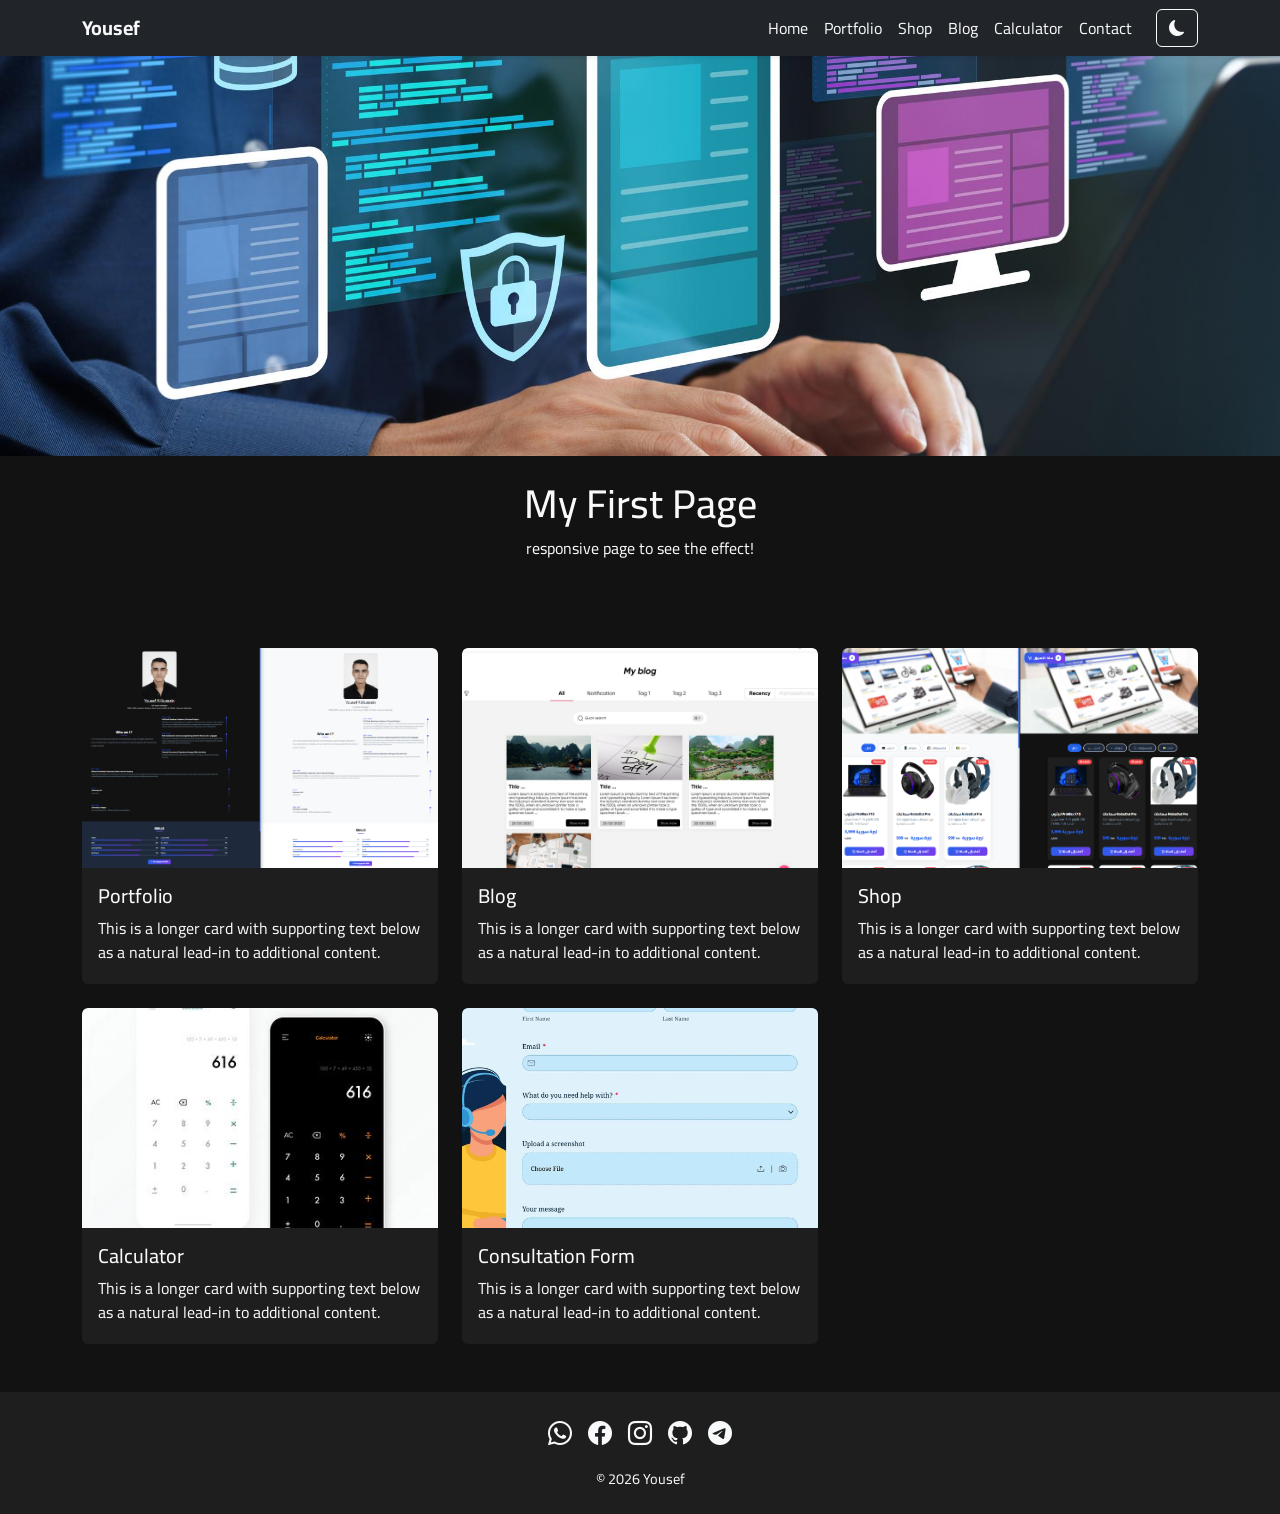
==== index.html @ 1d3c2de5 "initial commit" ====
<!DOCTYPE html>
<html lang="en" >
<head>
  <meta charset="UTF-8" />
  <meta name="viewport" content="width=device-width, initial-scale=1.0" />
  <title>مشروعي التفاعلي - الرئيسية</title>
  <meta name="description" content="مشروع ويب تفاعلي متجاوب يتضمن 5 صفحات متنوعة مبنية بـ HTML5 CSS3 Bootstrap JavaScript" />
  <link href="https://cdn.jsdelivr.net/npm/bootstrap@5.3.8/dist/css/bootstrap.min.css" rel="stylesheet">
  <link rel="stylesheet" href="https://cdn.jsdelivr.net/npm/bootstrap-icons@1.11.3/font/bootstrap-icons.css">
  <link rel="stylesheet" href="css/style.css">
  <link rel="stylesheet" href="css/stylelastProject.css">
  <script src="https://cdn.jsdelivr.net/npm/bootstrap@5.3.8/dist/js/bootstrap.bundle.min.js"></script>

  <style>
    .hero-section {
    height: 400px;
    min-height: 300px;  
    background-image: url('cards/index1.jfif');
    background-size: cover;
    background-position: center;
    background-repeat: no-repeat;
    /* filter: blur(2px); */
}
  </style>
</head>
<body>

<!-- Navbar -->
<nav id="navbar" class="navbar navbar-expand-sm navbar-dark sticky-top shadow-sm bg-info bg-dark">
  <div class="container">
    <a class="navbar-brand fw-bold" href="#">Yousef</a>
    <button class="navbar-toggler" type="button" data-bs-toggle="collapse" data-bs-target="#navbarNav">
      <span class="navbar-toggler-icon"></span>
    </button>
    <div class="collapse navbar-collapse" id="navbarNav">
      <ul class="navbar-nav ms-auto align-items-center">
        <li class="nav-item">
          <a class="nav-link active" href="index.html">Home</a>
        </li>
        <li class="nav-item">
          <a class="nav-link" href="portfolio.html">Portfolio</a>
        </li>
        <li class="nav-item">
          <a class="nav-link" href="shop.html">Shop</a>
        </li>
        <li class="nav-item">
          <a class="nav-link" href="blog.html">Blog</a>
        </li>
        <li class="nav-item">
          <a class="nav-link" href="calculator.html">Calculator</a>
        </li>
        <li class="nav-item">
          <a class="nav-link" href="contact.html">Contact</a>
        </li>
        <li class="nav-item ms-3">
          <button id="themeBtn" class="btn btn-outline-light">
            <i class="bi bi-moon-fill"></i>
          </button>
        </li>
      </ul>
    </div>

  </div>
</nav>





<div class="hero-section"></div>
<div class="container-fluid p-4  text-center">
  <h1>My First Page</h1>
  <p> responsive page to see the effect!</p> 
</div>


<div class="container mt-5">
<div class="row row-cols-1 row-cols-md-3 row-cols-sm-1  g-4">
<div class="col">
    <a href="portfolio.html" target="_blank" class="text-decoration-none text-dark">
        <div class="card card-hover">
            <img src="cards/cv.png" class="card-img-top" alt="...">
            <div class="card-body">
                <h5 class="card-title">Portfolio</h5>
                <p class="card-text">
                    This is a longer card with supporting text below as a natural lead-in
                    to additional content.
                </p>
            </div>
        </div>
    </a>
</div>
<div class="col">
    <a href="blog.html" target="_blank" class="text-decoration-none text-dark">
        <div class="card card-hover">
            <img src="cards/myblog.jfif" class="card-img-top" alt="...">
            <div class="card-body">
                <h5 class="card-title">Blog</h5>
                <p class="card-text">
                    This is a longer card with supporting text below as a natural lead-in
                    to additional content.
                </p>
            </div>
        </div>
    </a>
</div>
<div class="col">
    <a href="shop.html" target="_blank" class="text-decoration-none text-dark">
        <div class="card card-hover">
            <img src="cards/shop.png" class="card-img-top" alt="...">
            <div class="card-body">
                <h5 class="card-title">Shop</h5>
                <p class="card-text">
                    This is a longer card with supporting text below as a natural lead-in
                    to additional content.
                </p>
            </div>
        </div>
    </a>
</div>
<div class="col">
    <a href="calculator.html" target="_blank" class="text-decoration-none text-dark">
        <div class="card card-hover">
            <img src="cards/calculatort.jfif" class="card-img-top" alt="...">
            <div class="card-body">
                <h5 class="card-title">Calculator</h5>
                <p class="card-text">
                    This is a longer card with supporting text below as a natural lead-in
                    to additional content.
                </p>
            </div>
        </div>
    </a>
</div>
<div class="col">
    <a href="contact.html" target="_blank" class="text-decoration-none text-dark">
        <div class="card card-hover">
            <img src="cards/cotact for suport.jfif" class="card-img-top" alt="...">

            <div class="card-body">
                <h5 class="card-title">Consultation Form</h5>
                <p class="card-text">
                    This is a longer card with supporting text below as a natural lead-in
                    to additional content.
                </p>
            </div>
        </div>
    </a>
</div>

</div>
</div>



<!-- FOOTER -->
<footer class="mt-5 p-4 text-center">
  <div class="container">
    <div class="d-flex justify-content-center gap-3 mb-3">
      <a href="https://wa.me/+963 962892388" target="_blank" class="text-decoration-none text-reset fs-4">
        <i class="bi bi-whatsapp"></i>
      </a>
      <a href="https://www.facebook.com/yousef.alhussein.965401/?viewas=&should_open_composer=false&show_switched_toast=false&show_invite_to_follow=false&show_switched_tooltip=false&show_podcast_settings=false&show_community_review_changes=false&show_community_rollback=false&show_follower_visibility_disclosure=false&bypass_exit_warning=true&locale=ar_AR" target="_blank" class="text-decoration-none text-reset fs-4">
        <i class="bi bi-facebook"></i>
      </a>
      <a href="https://www.instagram.com/yousef_alhussei/" target="_blank" class="text-decoration-none text-reset fs-4">
        <i class="bi bi-instagram"></i>
      </a>
      <a href="https://github.com/yousefAlhussein" target="_blank" class="text-decoration-none text-reset fs-4">
        <i class="bi bi-github"></i>
      </a>
      <a href="https://t.me/YousefAl7ussein" target="_blank" class="text-decoration-none text-reset fs-4">
        <i class="bi bi-telegram"></i>
      </a>
    </div>

    <p class="mb-0">© 2026 Yousef</p>
  </div>
</footer>





  <script src="js/interaction.js"></script>

</body>
</html>
---- css/style.css ----
/* ===================== */
/* صورة وهمية */
/* ===================== */
.fakeimg {
    height: 200px;
    background: #aaa;
}

/* ===================== */
/* كارد مع تأثير hover */
/* ===================== */
.card-hover {
    overflow: hidden;
    transition: all 0.3s ease;
    cursor: pointer;
}

.card-hover:hover {
    transform: translateY(-8px) scale(1.04);
    box-shadow: 0 20px 40px rgba(0,0,0,0.2);
}

.card-hover img {
    transition: transform 0.4s ease;
}

.card-hover:hover img {
    transform: scale(1.08);
}

/* شريط أسفل الكارد عند hover */
.card::after {
    content: "";
    display: block;
    height: 4px;
    width: 0;
    background: #0d6efd;
    transition: width 0.3s ease;
}

.card:hover::after {
    width: 100%;
}

/* شكل الكارد */
.card {
    height: 100%;
    display: flex;
    flex-direction: column;
    border: none;
    overflow: hidden;
}

/* الصور داخل الكارد */
.card img {
    height: 220px;      /* نفس ارتفاع جميع الصور */
    object-fit: cover;  /* قص الصورة لتناسب الإطار */
}

/* جسم الكارد */
.card-body {
    display: flex;
    flex-direction: column;
    flex-grow: 1;
}

/* ===================== */
/* انتقال سلس لكل العناصر المهمة */
/* ===================== */
html, body {
    margin: 0;
    display: flex;
    flex-direction: column;
}

body, .card, .card-body, h1, p, .nav-link, .navbar-brand {
    transition: all 0.3s ease;
}
footer a:hover , nav a:hover {
  text-shadow: 2px 2px 8px rgba(13, 110, 253, 0.7); /* أزرق Bootstrap */
  transition: all 0.3s ease;
  transform: scale(1.2);
}

/* المحتوى يأخذ المساحة المتبقية */
.main-content {
    flex: 1;
}

/* ===================== */
/* الوضع النهاري */
/* ===================== */
.light-mode {
    background-color: #f8f9fa;
    color: #212529;
}

.light-mode .card {
    background-color: #ffffff;
    color: #212529;
}

.light-mode .card .card-body {
    background-color: #ffffff;
    color: #212529;
}

.light-mode .nav-link,
.light-mode .navbar-brand {
    color: #212529 !important;
}

/* الفوتر النهاري */
.light-mode footer {
    background-color: #f8f9fa;
    color: #212529;
}

/* ===================== */
/* الوضع الليلي */
/* ===================== */
.dark-mode {
    background-color: #121212;
    color: #f8f9fa;
}

.dark-mode .card {
    background-color: #1e1e1e;
    color: #f8f9fa;
}

.dark-mode .card .card-body {
    background-color: #1e1e1e;
    color: #f8f9fa;
}

.dark-mode .nav-link,
.dark-mode .navbar-brand {
    color: #f8f9fa !important;
}

/* الفوتر الليلي */
.dark-mode footer {
    background-color: #1e1e1e;
    color: #f8f9fa;
}

/* ===================== */
/* الفوتر */
/* ===================== */
footer {
    padding: 1rem 0;
    text-align: center;
    transition: all 0.3s ease;
    margin-top: auto;
}
---- css/stylelastProject.css ----
/* ===== FONTS ===== */
@import url('https://fonts.googleapis.com/css2?family=Cairo:wght@300;400;600;700;900&family=Tajawal:wght@300;400;500;700&display=swap');

/* ===== CSS VARIABLES ===== */
:root {
  --primary: #2563eb;
  --primary-dark: #1d4ed8;
  --secondary: #7c3aed;
  --accent: #f59e0b;
  --success: #10b981;
  --danger: #ef4444;
  --dark-bg: #0f172a;
  --dark-card: #1e293b;
  --dark-border: #334155;
  --light-bg: #f8fafc;
  --light-card: #ffffff;
  --text-dark: #1e293b;
  --text-muted: #64748b;
  --border-radius: 12px;
  --shadow: 0 4px 20px rgba(0, 0, 0, 0.08);
  --shadow-hover: 0 8px 30px rgba(37, 99, 235, 0.2);
  --transition: all 0.3s cubic-bezier(0.4, 0, 0.2, 1);
}

/* ===== DARK MODE VARIABLES ===== */
body.dark-mode {
  --light-bg: #0f172a;
  --light-card: #1e293b;
  --text-dark: #f1f5f9;
  --text-muted: #94a3b8;
  --shadow: 0 4px 20px rgba(0, 0, 0, 0.3);
}

/* ===== GLOBAL ===== */
* { box-sizing: border-box; }

body {
  font-family: 'Cairo', 'Tajawal', sans-serif;
  background-color: var(--light-bg);
  color: var(--text-dark);
  transition: var(--transition);
  direction: ltr;
}

/* ===== NAVBAR ===== */
.navbar-custom {
  background: linear-gradient(135deg, var(--primary) 0%, var(--secondary) 100%);
  box-shadow: 0 2px 20px rgba(37, 99, 235, 0.3);
  padding: 12px 0;
}

.navbar-custom .navbar-brand {
  font-weight: 900;
  font-size: 1.4rem;
  color: #fff !important;
  letter-spacing: -0.5px;
}

.navbar-custom .nav-link {
  color: rgba(255,255,255,0.85) !important;
  font-weight: 600;
  padding: 6px 14px !important;
  border-radius: 8px;
  transition: var(--transition);
  margin: 0 2px;
}

.navbar-custom .nav-link:hover,
.navbar-custom .nav-link.active {
  color: #fff !important;
  background: rgba(255,255,255,0.15);
}

.navbar-toggler {
  border-color: rgba(255,255,255,0.5) !important;
}

.navbar-toggler-icon {
  filter: invert(1);
}

/* ===== HERO SECTION ===== */
.hero-section {
  background: linear-gradient(135deg, var(--primary) 0%, var(--secondary) 100%);
  color: white;
  padding: 80px 0;
  position: relative;
  overflow: hidden;
}

.hero-section::before {
  content: '';
  position: absolute;
  top: -50%;
  left: -50%;
  width: 200%;
  height: 200%;
  background: radial-gradient(circle, rgba(255,255,255,0.05) 0%, transparent 60%);
  animation: pulse 8s ease-in-out infinite;
}

@keyframes pulse {
  0%, 100% { transform: scale(1); }
  50% { transform: scale(1.1); }
}

/* ===== CARDS ===== */
.card-custom {
  background: var(--light-card);
  border: none;
  border-radius: var(--border-radius);
  box-shadow: var(--shadow);
  transition: var(--transition);
  overflow: hidden;
}

.card-custom:hover {
  transform: translateY(-4px);
  box-shadow: var(--shadow-hover);
}

/* ===== BUTTONS ===== */
.btn-primary-custom {
  background: linear-gradient(135deg, var(--primary), var(--secondary));
  border: none;
  border-radius: 8px;
  color: white;
  font-weight: 700;
  padding: 10px 24px;
  transition: var(--transition);
}

.btn-primary-custom:hover {
  transform: translateY(-2px);
  box-shadow: 0 6px 20px rgba(37, 99, 235, 0.4);
  color: white;
}

/* ===== SECTION TITLES ===== */
.section-title {
  font-weight: 900;
  font-size: 2rem;
  color: var(--text-dark);
  margin-bottom: 8px;
}

.section-subtitle {
  color: var(--text-muted);
  font-size: 1rem;
  margin-bottom: 40px;
}

.title-underline {
  width: 60px;
  height: 4px;
  background: linear-gradient(90deg, var(--primary), var(--secondary));
  border-radius: 2px;
  margin: 8px auto 20px;
}

/* ===== FOOTER ===== */
footer {
  background: var(--dark-bg);
  color: #94a3b8;
  padding: 30px 0;
  margin-top: 60px;
  font-size: 0.9rem;
}

footer a {
  color: #60a5fa;
  text-decoration: none;
}

/* ===== DARK MODE TOGGLE ===== */
.dark-toggle-btn {
  background: rgba(255,255,255,0.15);
  border: 1px solid rgba(255,255,255,0.3);
  color: white;
  border-radius: 50px;
  padding: 6px 14px;
  cursor: pointer;
  font-size: 0.85rem;
  transition: var(--transition);
}

.dark-toggle-btn:hover {
  background: rgba(255,255,255,0.25);
}

/* ===== BADGE ===== */
.badge-custom {
  background: linear-gradient(135deg, var(--primary), var(--secondary));
  color: white;
  border-radius: 50px;
  padding: 4px 12px;
  font-size: 0.75rem;
  font-weight: 700;
}

/* ===== INPUTS ===== */
.form-control-custom {
  border: 2px solid #e2e8f0;
  border-radius: 10px;
  padding: 12px 16px;
  font-family: 'Cairo', sans-serif;
  transition: var(--transition);
  background: var(--light-card);
  color: var(--text-dark);
}

.form-control-custom:focus {
  border-color: var(--primary);
  box-shadow: 0 0 0 3px rgba(37, 99, 235, 0.1);
  outline: none;
}

/* ===== ANIMATIONS ===== */
@keyframes fadeInUp {
  from { opacity: 0; transform: translateY(20px); }
  to { opacity: 1; transform: translateY(0); }
}

.fade-in-up {
  animation: fadeInUp 0.6s ease forwards;
}

/* ===== SCROLLBAR ===== */
::-webkit-scrollbar { width: 6px; }
::-webkit-scrollbar-track { background: var(--light-bg); }
::-webkit-scrollbar-thumb { background: var(--primary); border-radius: 3px; }

/* ===== RESPONSIVE ===== */
@media (max-width: 768px) {
  .hero-section { padding: 50px 0; }
  .section-title { font-size: 1.5rem; }
}
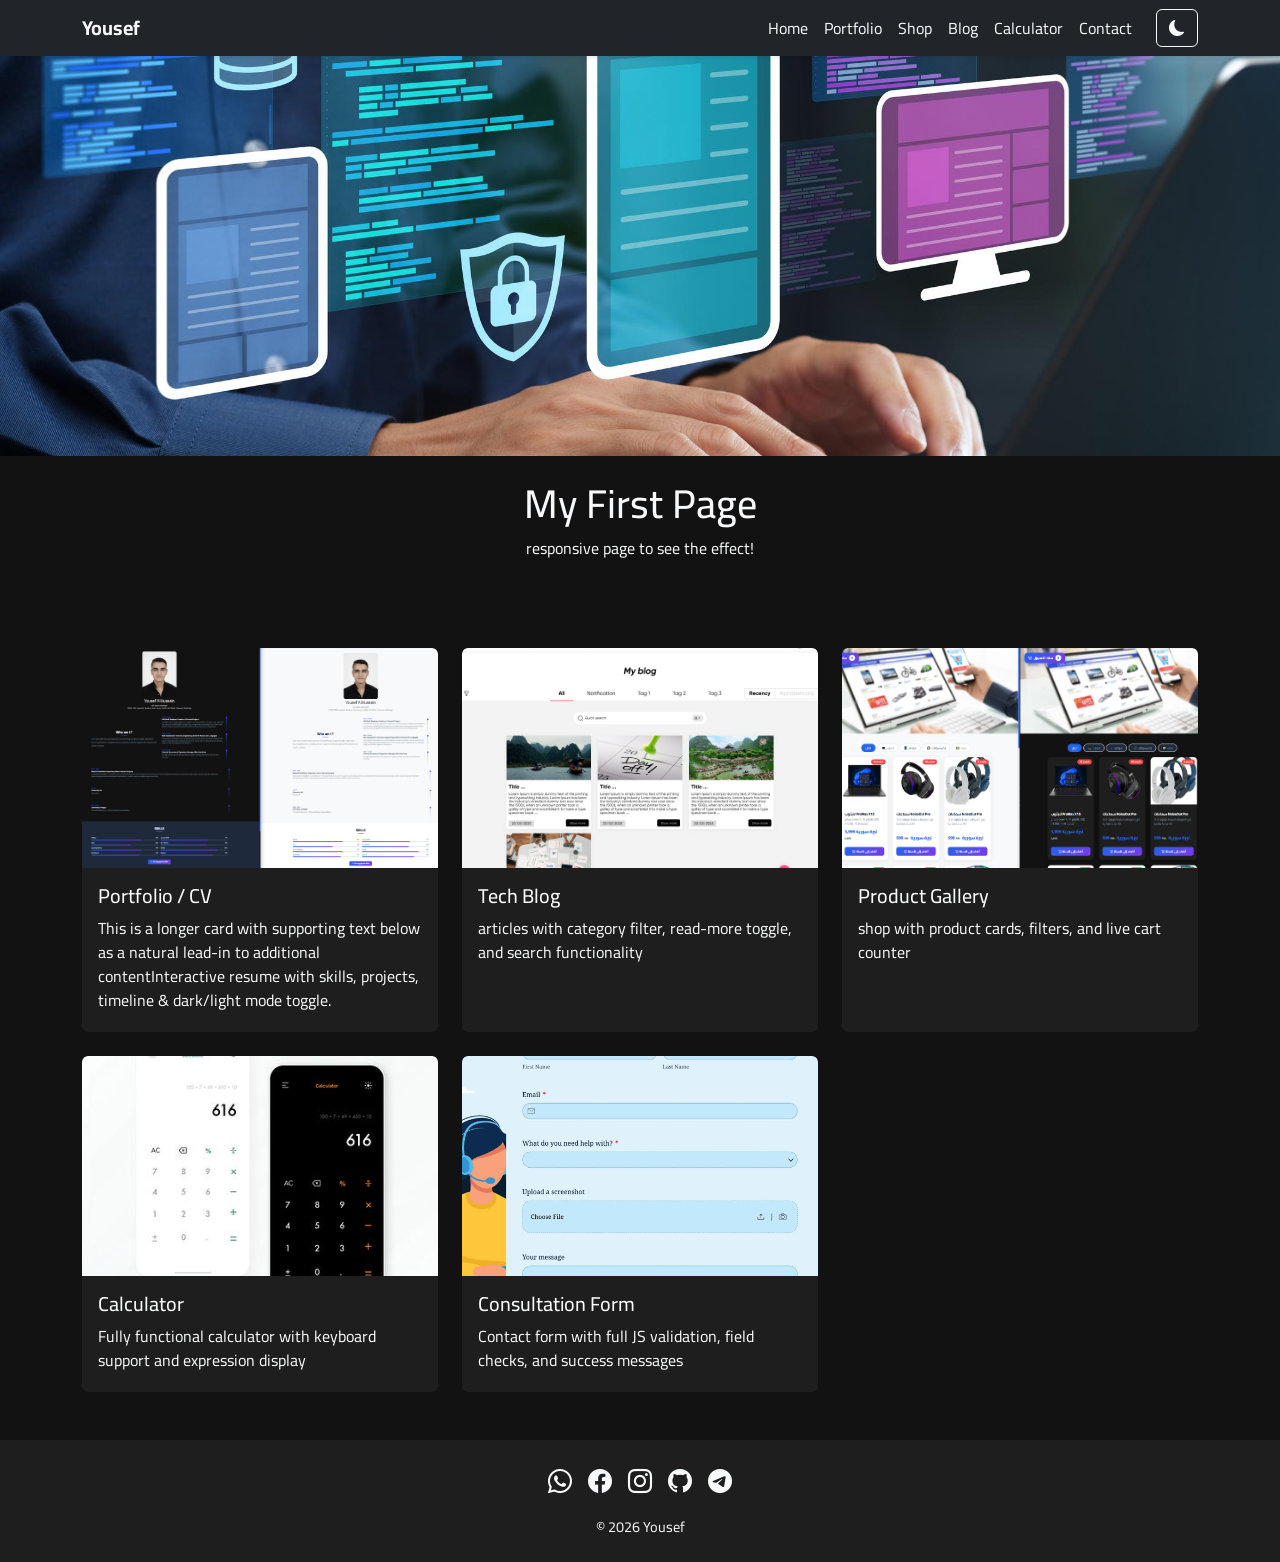
==== commit 9d993869: "update card in index page" ====
--- a/index.html
+++ b/index.html
@@ -81,10 +81,10 @@
         <div class="card card-hover">
             <img src="cards/cv.png" class="card-img-top" alt="...">
             <div class="card-body">
-                <h5 class="card-title">Portfolio</h5>
+                <h5 class="card-title">Portfolio / CV</h5>
                 <p class="card-text">
                     This is a longer card with supporting text below as a natural lead-in
-                    to additional content.
+                    to additional contentInteractive resume with skills, projects, timeline & dark/light mode toggle.
                 </p>
             </div>
         </div>
@@ -95,10 +95,9 @@
         <div class="card card-hover">
             <img src="cards/myblog.jfif" class="card-img-top" alt="...">
             <div class="card-body">
-                <h5 class="card-title">Blog</h5>
+                <h5 class="card-title">Tech Blog</h5>
                 <p class="card-text">
-                    This is a longer card with supporting text below as a natural lead-in
-                    to additional content.
+                    articles with category filter, read-more toggle, and search functionality
                 </p>
             </div>
         </div>
@@ -109,10 +108,9 @@
         <div class="card card-hover">
             <img src="cards/shop.png" class="card-img-top" alt="...">
             <div class="card-body">
-                <h5 class="card-title">Shop</h5>
+                <h5 class="card-title">Product Gallery</h5>
                 <p class="card-text">
-                    This is a longer card with supporting text below as a natural lead-in
-                    to additional content.
+                    shop with product cards, filters, and live cart counter
                 </p>
             </div>
         </div>
@@ -125,8 +123,7 @@
             <div class="card-body">
                 <h5 class="card-title">Calculator</h5>
                 <p class="card-text">
-                    This is a longer card with supporting text below as a natural lead-in
-                    to additional content.
+                    Fully functional calculator with keyboard support and expression display
                 </p>
             </div>
         </div>
@@ -140,8 +137,7 @@
             <div class="card-body">
                 <h5 class="card-title">Consultation Form</h5>
                 <p class="card-text">
-                    This is a longer card with supporting text below as a natural lead-in
-                    to additional content.
+                    Contact form with full JS validation, field checks, and success messages
                 </p>
             </div>
         </div>
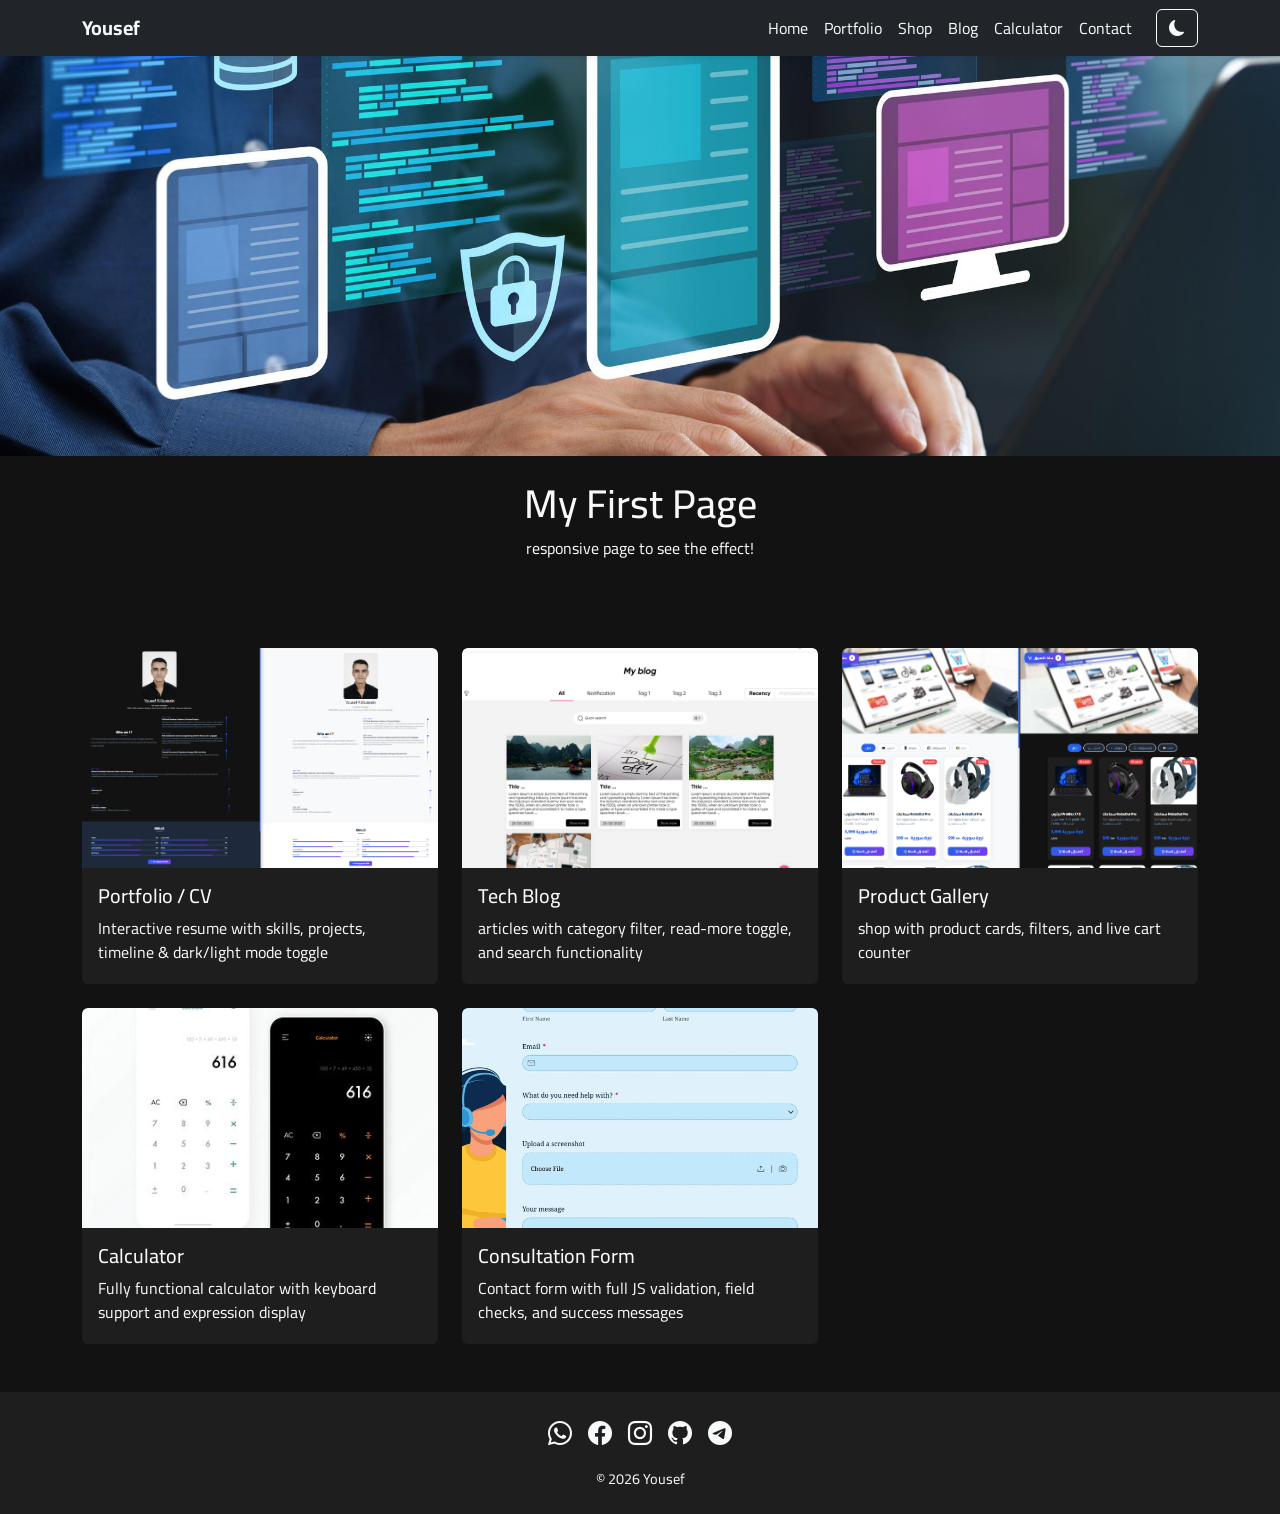
==== commit d11644e6: "updat CV in index page" ====
--- a/index.html
+++ b/index.html
@@ -83,8 +83,7 @@
             <div class="card-body">
                 <h5 class="card-title">Portfolio / CV</h5>
                 <p class="card-text">
-                    This is a longer card with supporting text below as a natural lead-in
-                    to additional contentInteractive resume with skills, projects, timeline & dark/light mode toggle.
+                    Interactive resume with skills, projects, timeline & dark/light mode toggle
                 </p>
             </div>
         </div>
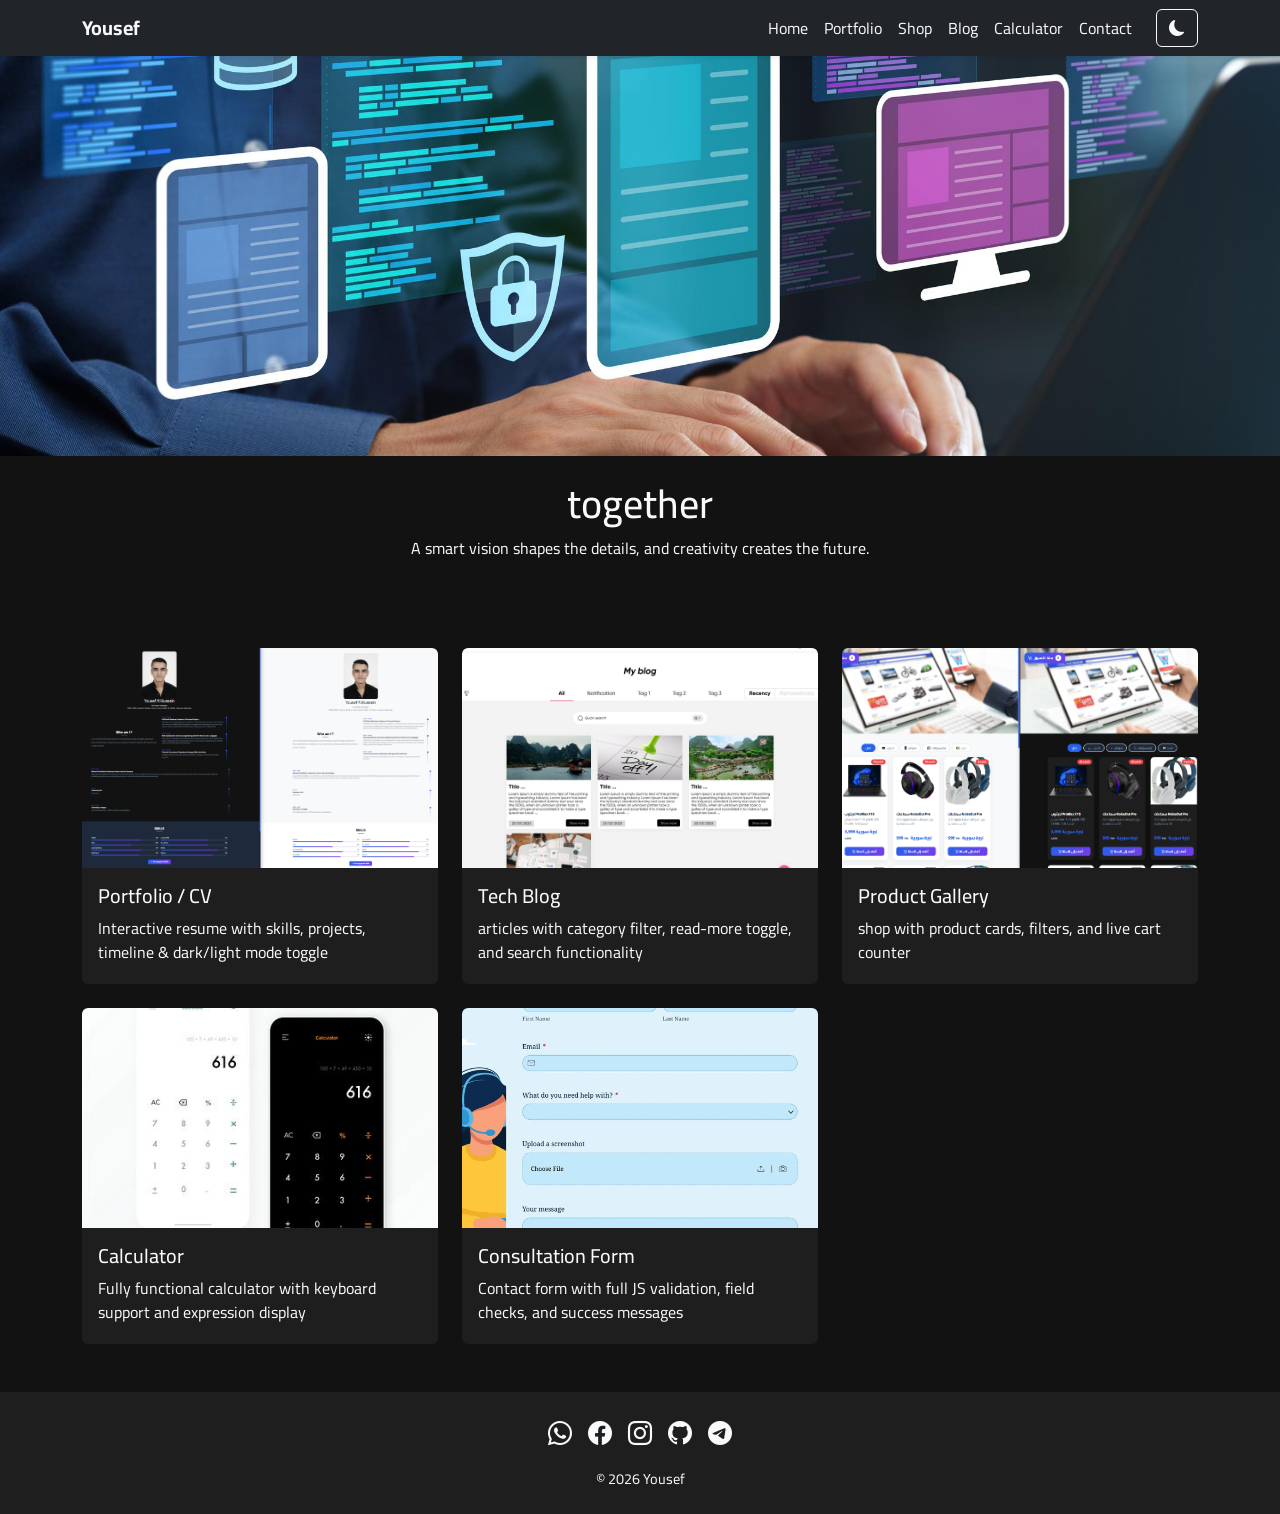
==== commit 3a2ceb50: "update in h1 in inedx" ====
--- a/index.html
+++ b/index.html
@@ -69,8 +69,8 @@
 
 <div class="hero-section"></div>
 <div class="container-fluid p-4  text-center">
-  <h1>My First Page</h1>
-  <p> responsive page to see the effect!</p> 
+  <h1>together</h1>
+  <p> A smart vision shapes the details, and creativity creates the future.</p> 
 </div>
 
 
